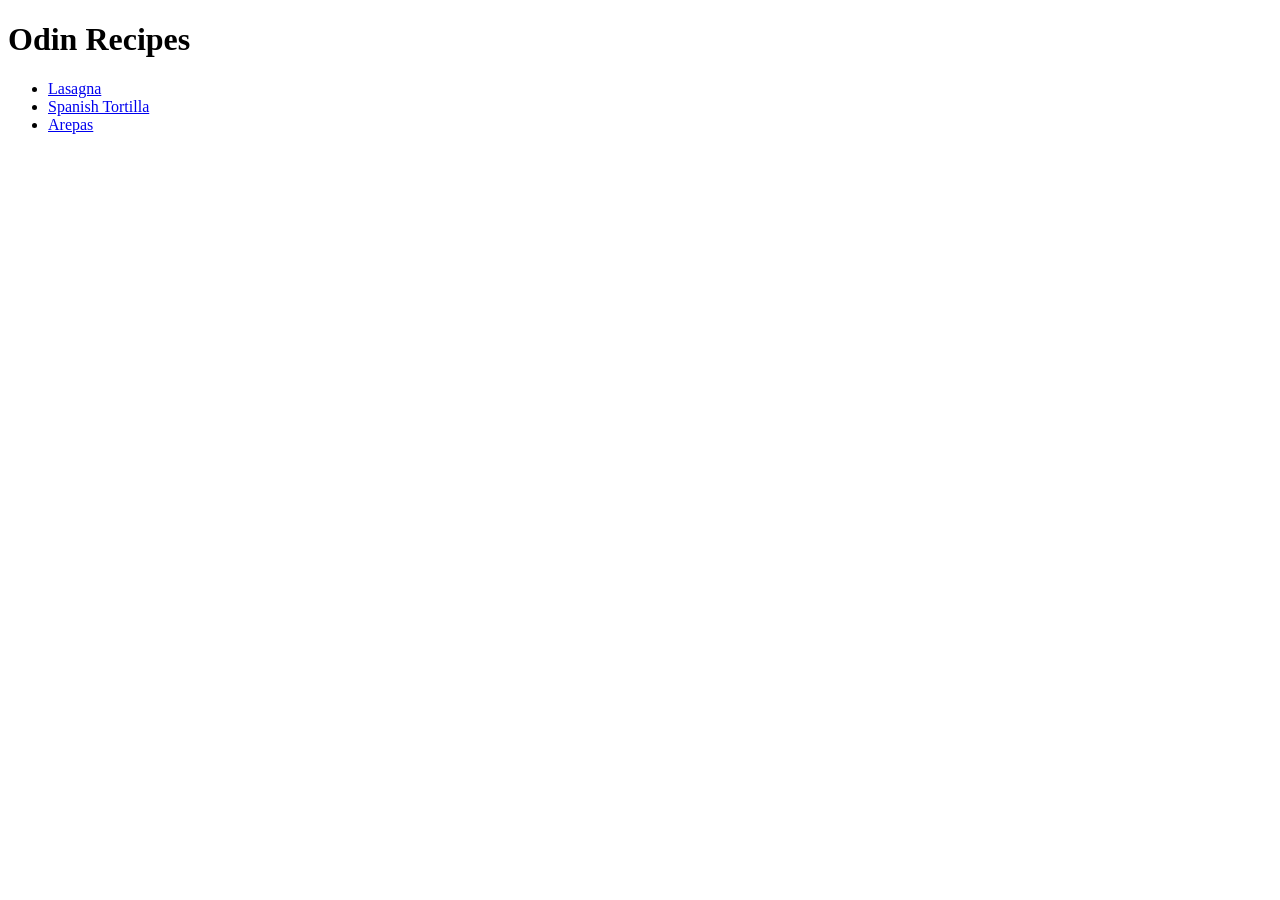
==== index.html @ fe2550de "Update index.html Basic navegation menu was added to index.html" ====
<!DOCTYPE html>
<html lang="en">
<head>
    <meta charset="UTF-8">
    <meta name="viewport" content="width=device-width, initial-scale=1.0">
    <title>Odin Recipes</title>
</head>
<body>

    <h1>Odin Recipes</h1>
    <ul>
        <li><a href="./recipes/lasagna.html">Lasagna</a></li>
        <li><a href="./recipes/spanish-tortilla.html">Spanish Tortilla</a></li>
        <li><a href="./recipes/arepas.html">Arepas</a></li>
    </ul>
        
</body>
</html>
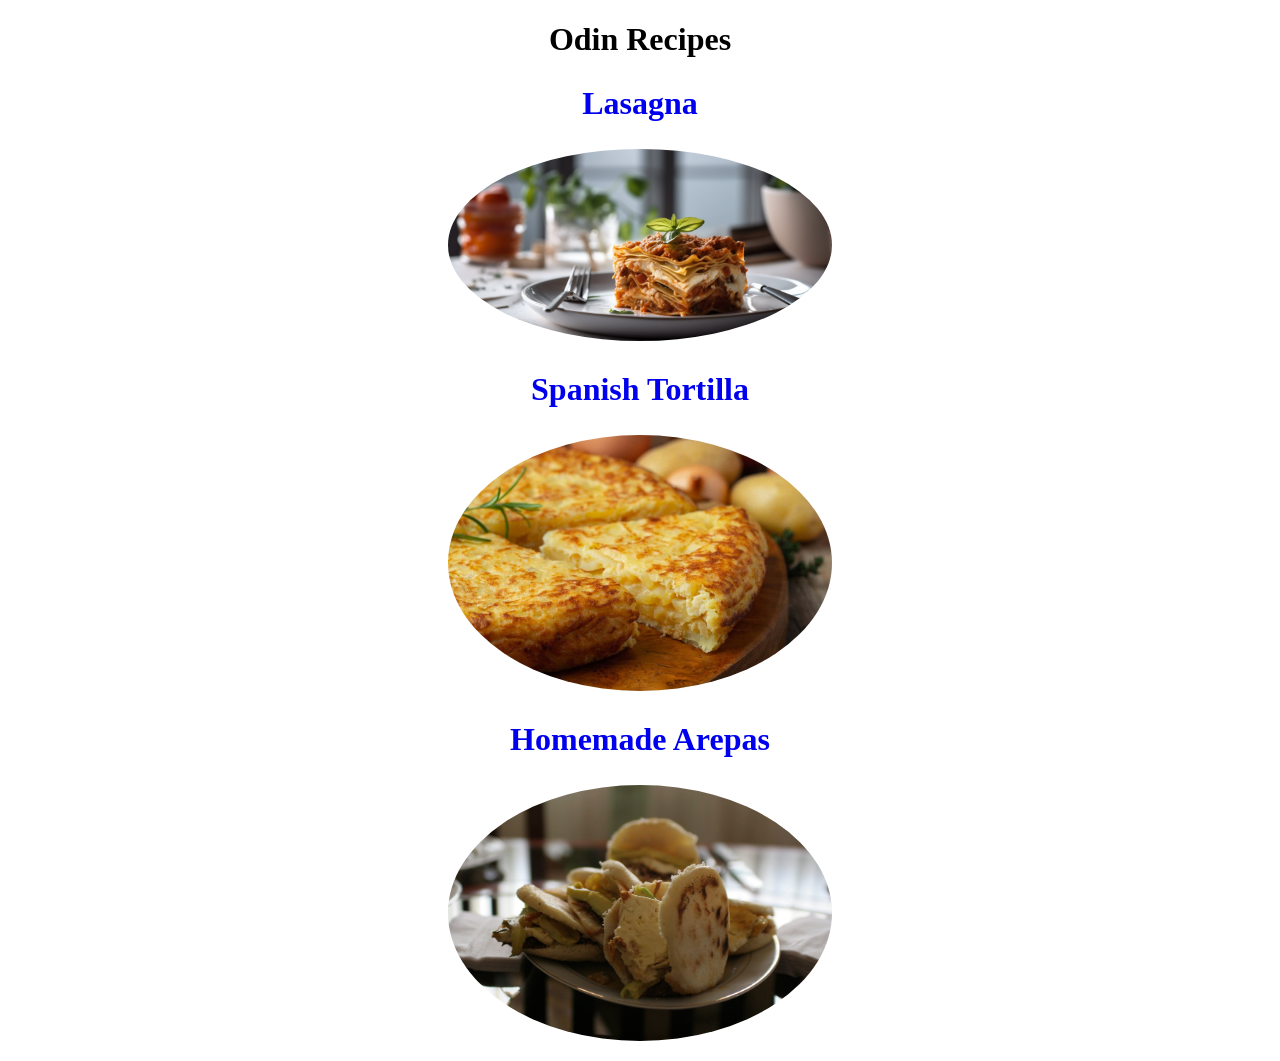
==== commit 52313feb: "Update home page Css styles were added to the home page" ====
--- a/index.html
+++ b/index.html
@@ -1,18 +1,37 @@
 <!DOCTYPE html>
 <html lang="en">
+
 <head>
     <meta charset="UTF-8">
     <meta name="viewport" content="width=device-width, initial-scale=1.0">
     <title>Odin Recipes</title>
+    <link rel="stylesheet" href="styles.css">
 </head>
+
 <body>
 
     <h1>Odin Recipes</h1>
     <ul>
-        <li><a href="./recipes/lasagna.html">Lasagna</a></li>
-        <li><a href="./recipes/spanish-tortilla.html">Spanish Tortilla</a></li>
-        <li><a href="./recipes/arepas.html">Arepas</a></li>
+        <li>
+            <a href="./recipes/lasagna.html">
+                <h2>Lasagna</h2>
+                <img class="img-home" src="images/lasagna.jpg" width="300px" alt="lasagna">
+            </a>
+        </li>
+        <li>
+            <a href="./recipes/spanish-tortilla.html">
+                <h2>Spanish Tortilla</h2>
+                <img class="img-home" src="images/spanish-tortilla.jpg" width="300px" alt="spanish-tortilla">
+            </a>
+        </li>
+        <li>
+            <a href="./recipes/arepas.html">
+                <h2>Homemade Arepas</h2>
+                <img class="img-home" src="images/arepas.jpg" width="300px" alt="arepas">
+            </a>
+        </li>
     </ul>
-        
+
 </body>
+
 </html>
--- a/styles.css
+++ b/styles.css
@@ -0,0 +1,29 @@
+body{
+    width: 100%;
+    margin: 10px auto;
+}
+
+h1{
+    text-align: center;
+    font-size: 48;
+}
+h2{
+    font-size: 32px;
+}
+
+ul{
+    list-style-type: none;
+    text-align: center;
+    padding: 0;
+}
+
+.img-home{
+    border-radius: 100%;
+    width: 30%;
+}
+
+
+ul li a{
+    display: block;
+    text-decoration: none;
+}
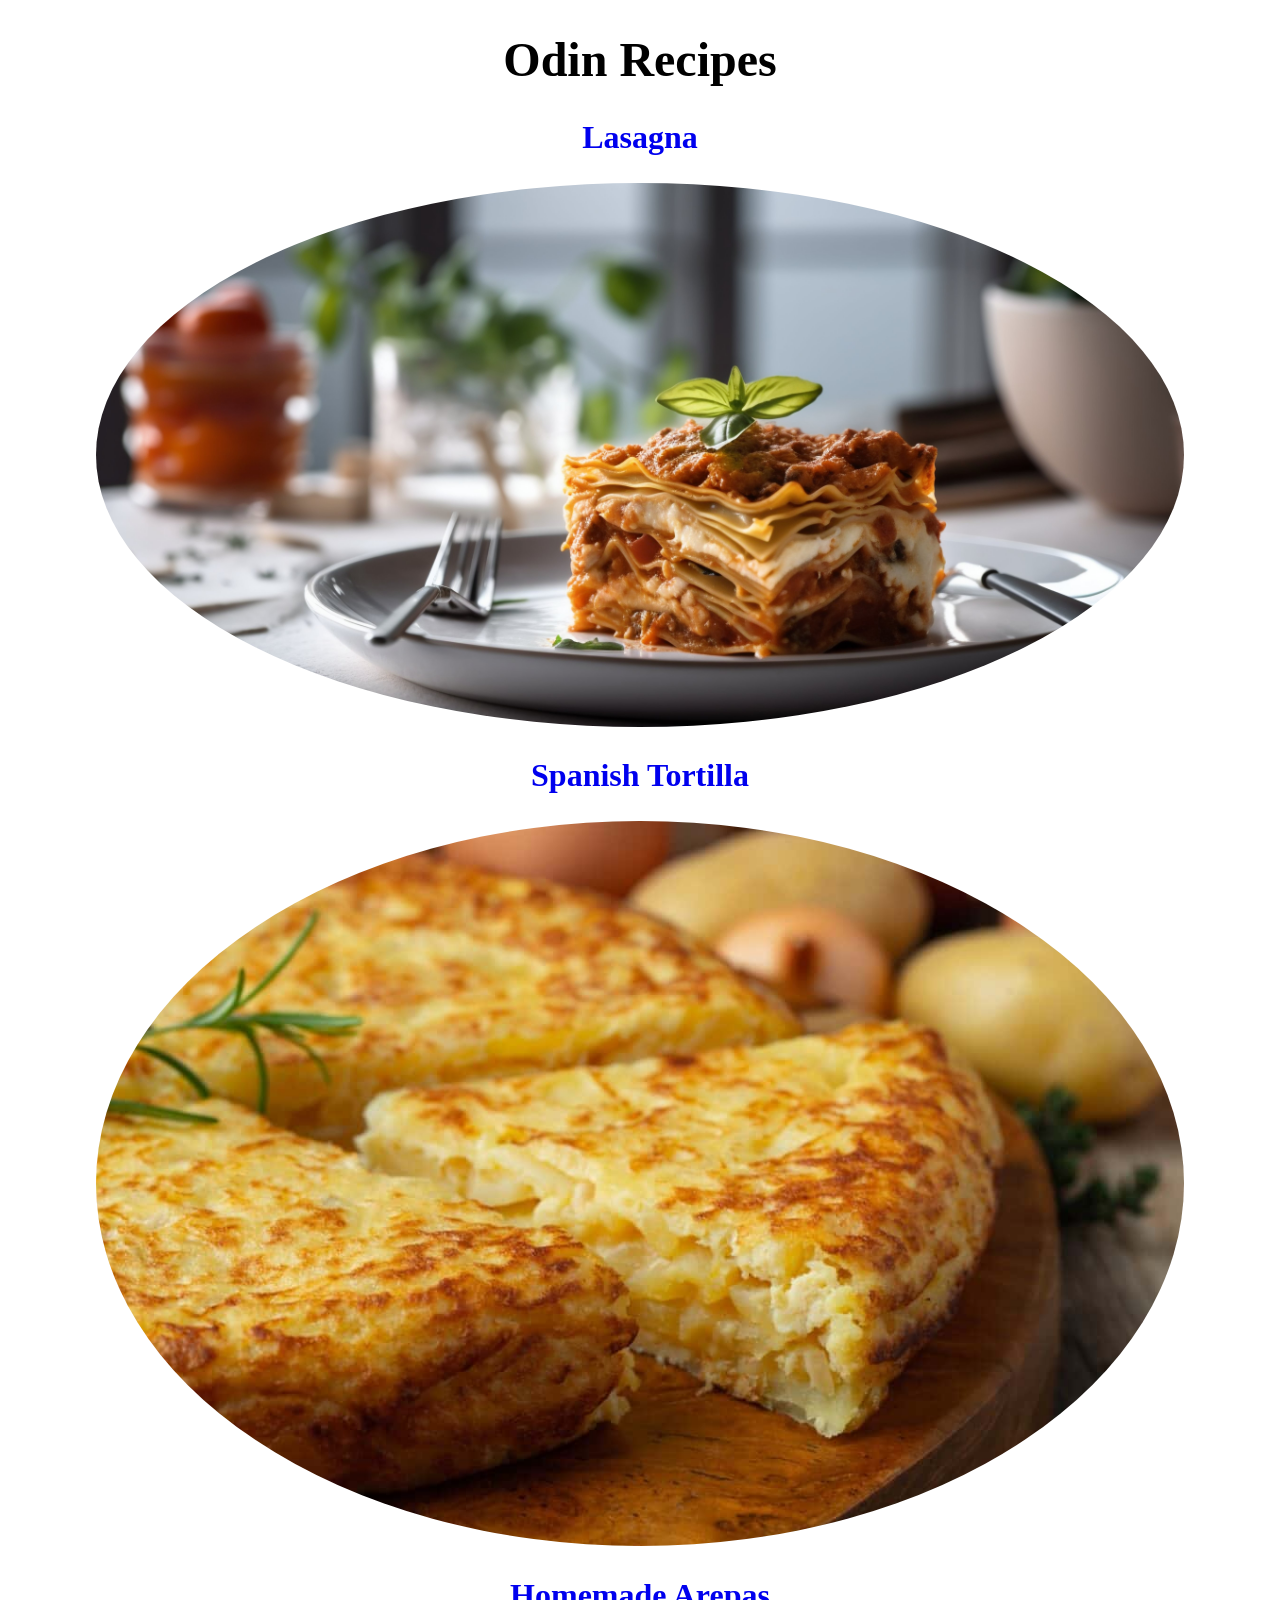
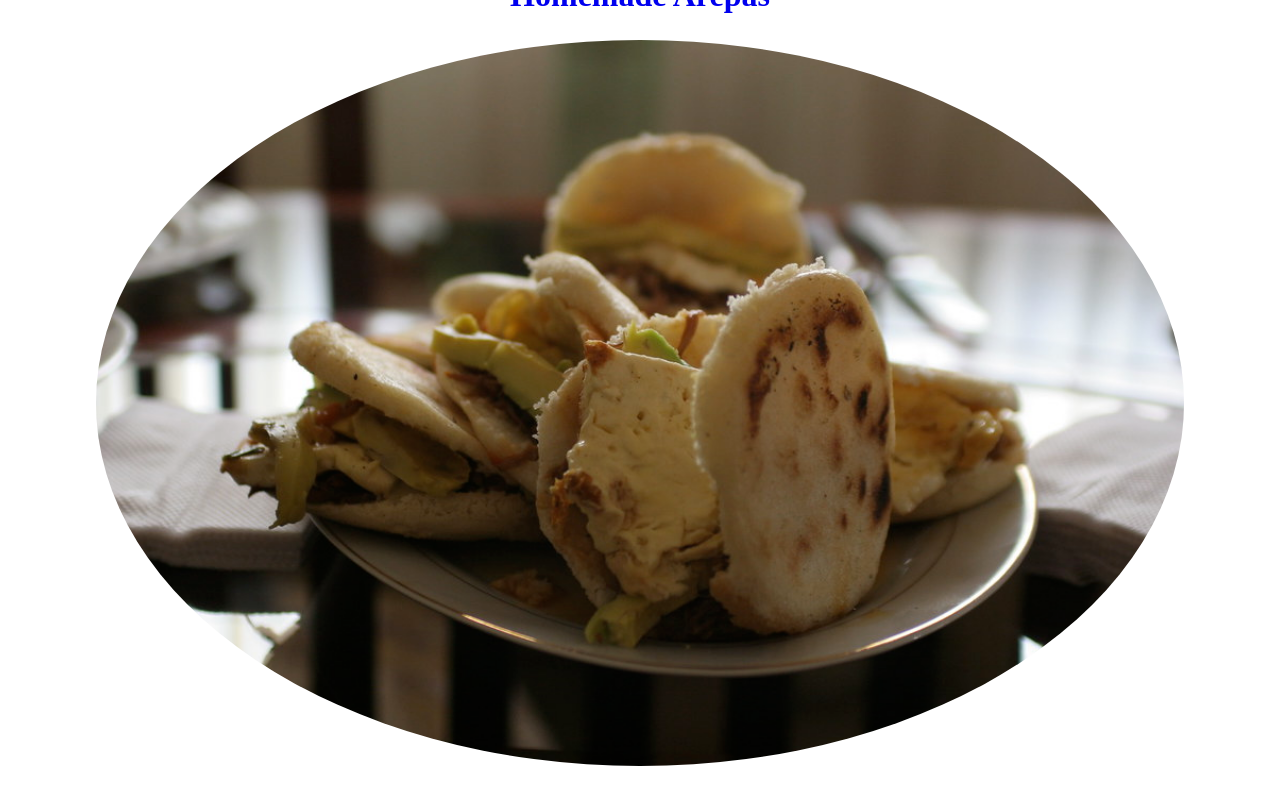
==== commit 114af2d9: "Fix images in recipes pages" ====
--- a/index.html
+++ b/index.html
@@ -10,23 +10,23 @@
 
 <body>
 
-    <h1>Odin Recipes</h1>
-    <ul>
+    <h1 class="h1-homepage">Odin Recipes</h1>
+    <ul class="ul-home">
         <li>
             <a href="./recipes/lasagna.html">
-                <h2>Lasagna</h2>
+                <h2 class="h2-homepage">Lasagna</h2>
                 <img class="img-home" src="images/lasagna.jpg" width="300px" alt="lasagna">
             </a>
         </li>
         <li>
             <a href="./recipes/spanish-tortilla.html">
-                <h2>Spanish Tortilla</h2>
+                <h2 class="h2-homepage">Spanish Tortilla</h2>
                 <img class="img-home" src="images/spanish-tortilla.jpg" width="300px" alt="spanish-tortilla">
             </a>
         </li>
         <li>
             <a href="./recipes/arepas.html">
-                <h2>Homemade Arepas</h2>
+                <h2 class="h2-homepage">Homemade Arepas</h2>
                 <img class="img-home" src="images/arepas.jpg" width="300px" alt="arepas">
             </a>
         </li>
--- a/styles.css
+++ b/styles.css
@@ -1,17 +1,24 @@
-body{
-    width: 100%;
-    margin: 10px auto;
+html{
+    width: 100vw;
+    height: auto;
+    margin: 0;
 }
 
-h1{
+body{
+
+margin: 0;
+padding: 0;
+}
+
+.h1-homepage{
     text-align: center;
-    font-size: 48;
+    font-size: 48px;
 }
-h2{
+.h2-homepage{
     font-size: 32px;
 }
 
-ul{
+.ul-home{
     list-style-type: none;
     text-align: center;
     padding: 0;
@@ -19,7 +26,12 @@
 
 .img-home{
     border-radius: 100%;
-    width: 30%;
+    width: 85%;
+    
+}
+
+.img-recipe{
+    width: 100%;
 }
 
 
